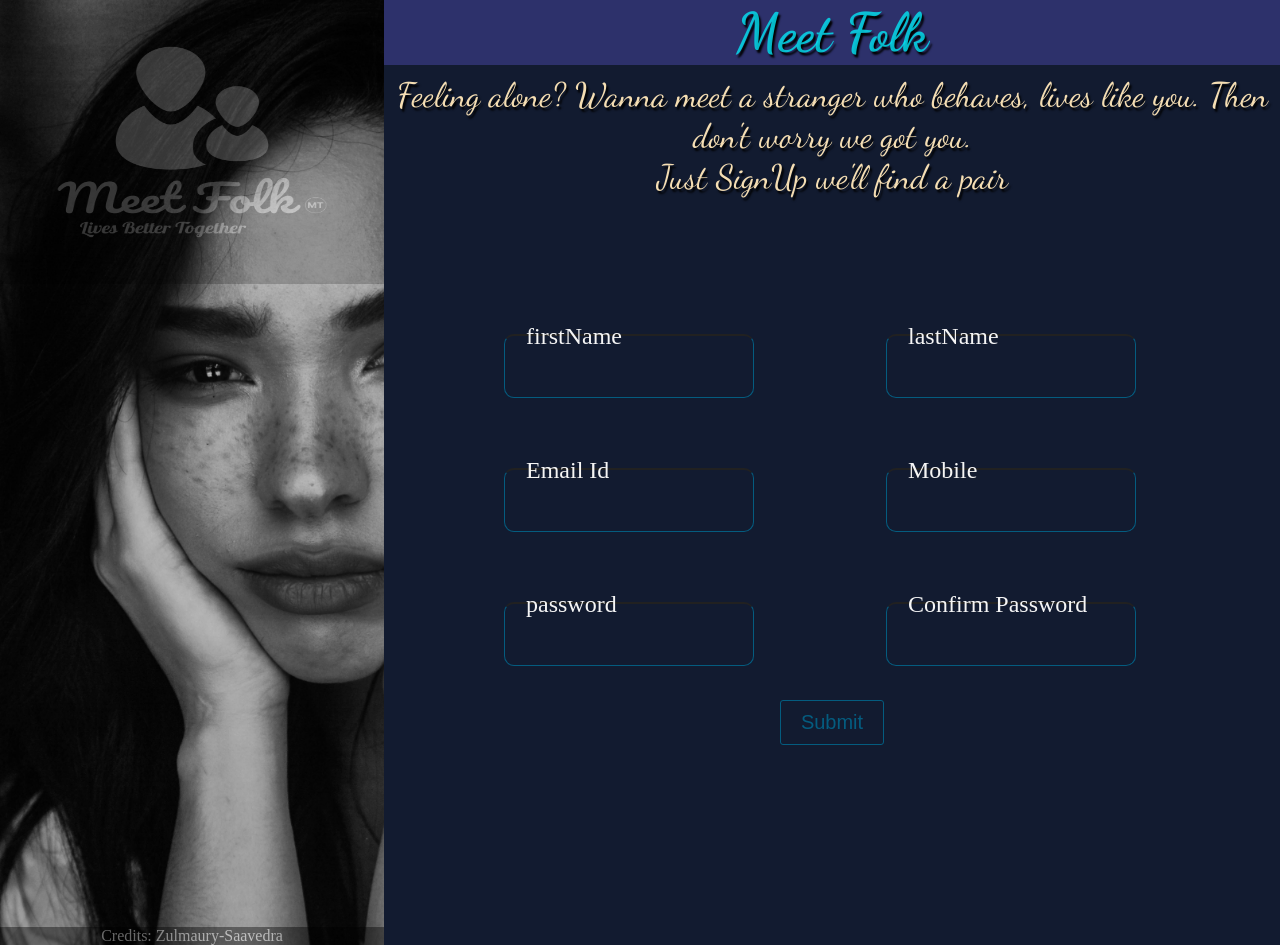
==== index.html @ 9a7037cc "Added end html and css" ====
<!DOCTYPE html>
<html lang="en">

<head>
    <meta charset="UTF-8">
    <meta http-equiv="X-UA-Compatible" content="IE=edge">
    <meta name="viewport" content="width=device-width, initial-scale=1.0">
    <title>Sign-Up</title>
    <link rel="preconnect" href="https://fonts.googleapis.com">
    <link rel="preconnect" href="https://fonts.gstatic.com" crossorigin>
    <link href="https://fonts.googleapis.com/css2?family=Dancing+Script:wght@700&display=swap" rel="stylesheet">
    <link rel="stylesheet" href="style.css">
</head>

<body>
    <div class="sadface">
        <img class="logo" src="images/logo-white.png" alt="" srcset="">
        <div class="credits">Credits: Zulmaury-Saavedra</div>
    </div>
    <form id="forms" action="/onSuccess.html" method="get">
        <div class="writer head">
            <h1 class="heading">Meet Folk</h1>
        </div>
        <div class="writer parahead">
            <p class="para">Feeling alone? Wanna meet a stranger who behaves, lives like you. Then don't worry we got
                you.<br>Just SignUp we'll find a pair</p>
        </div>

        <div class="custom">
            <div class="group">
                <div class="innerName">
                    <input type="text" minlength="4" name="firstName" id="firstName" required>
                    <label for="firstName">firstName</label>
                </div>
                <div class="innerName">
                    <input type="text" minlength="4" name="lastName" id="lastName" required>
                    <label for="lastName">lastName</label>
                </div>
            </div>
            <div class="group">
                <div class="innerName email">
                    <input type="email" name="email" id="email" required="required" placeholder="">
                    <label for="email">Email Id</label>
                </div>
                <div class="innerName mobile">
                    <input type="tel" name="tele" id="tele" required="required" minlength="10" maxlength="10">
                    <label for="tele">Mobile</label>
                </div>
            </div>
            <div class="group">
                <div class="innerName pass">
                    <input type="password" name="pass" id="pass" required="required">
                    <label for="pass">password</label>
                </div>
                <div class="innerName repass">
                    <input type="password" name="repass" id="repass" required="required">
                    <label for="repass" class="repass">Confirm Password</label>
                </div>
            </div>
            <div class="group outerbtn">
                <div class="btnCont">
                    <button class="btn" type="submit">Submit</button>
                </div>
            </div>
        </div>
    </form>

</body>

</html>
---- style.css ----
* {
    margin: 0px;
    padding: 0px;
    box-sizing: border-box;
    --back-color: #121b30;
    --focus-color: #045c7f;
}

*, *::before, *::after {
    box-sizing: border-box;
  }

body {
    display: flex;
    height: 100vh;
    background-color: var(--back-color);
    /* border: 3px solid red; */
}

.heading, .para {
    font-family: 'Dancing Script', cursive;
    text-align: center;
}

.heading {
    font-size: 54px;
    text-shadow: 2px 3px 2px black;
    color: rgba(5, 224, 240, 0.818);
    margin: 10px;
    margin-top: 0;
}

.para {
    font-size: 34px;
    color: wheat;
    text-shadow: 2px 3px 2px black;
}


.sadface {
    width: 30%;
    background-image: url(images/zulmaury-saavedra--Keh6vLM7w0-unsplash.jpg);
    background-size: cover;
    height: 105vh;
    /* border: 3px solid red; */
    display: flex;
    flex-direction: column;
    justify-content: space-between;
}

.logo {
    width: 100%;
    opacity: 0.2;
    height: 30%;
}

.credits{ 
    background-color: black;
    color: whitesmoke;
    opacity: 0.4;
    text-align: center;
}

#forms {
    width: 70%;
    height: 100%;
    /* border: 2px solid red; */
}

.custom {
    background-color: var(--back-color);
    width: 100%;
    
    gap: 30px;
    /* border: 2px solid green; */
    display: flex;
    justify-content: center;
    align-items: center;
    flex-direction: column;
    margin:0;
}

.group {
    display: flex;
    width: 100%;
    justify-content: space-evenly;
    margin: 20px;
    /* border: 1px solid red; */
}

.innerName {
    position: relative;
    width: 250px;
    /* border: 1px solid red; */
} 

.innerName input {
    /* -webkit-appearance: none;
     height: 100%;
    -ms-appearance: none;
    -moz-appearance: none;
    appearance: none; */
    background-color: var(--back-color);
    width: 100%;
    padding: 12px;
    outline: none;
    /* border: 2px solid rgba(245, 245, 245, 0.25); */
    border-radius: 5px;
    color: #fff;
    height: 4rem;
    font-size: 1.2rem;
    border-right: 1px solid var(--focus-color);
    border-bottom: 1px solid var(--focus-color);
    transition: 0.8s;
    
}

.innerName label {
    background: transparent;
    color: whitesmoke;
    position: absolute;
    top: 15px;
    left: 10px;
    /* padding: 10px; */
    font-size: 1.5rem;
    transition: 0.8s;
}

.innerName input:valid ~ label,
.innerName input:focus ~ label{
    color: var(--focus-color);
    transform: translateX(12px) translateY(-26px);
    font-size: 1.5rem;
    padding: 0 10px;
    border: 2px solid var(--focus-color);
    border-radius: 10px;
    background-color: var(--back-color);
}

.innerName input:valid,
.innerName input:focus {
    border: 2px solid var(--focus-color)
}

.innerName input:valid ~ .repass,
.innerName input:focus ~ .repass {
    transform: translateX(-8px) translateY(-25px);
}

.innerName input:not(placeholder-shown) {
    color: #fff;
    transform: translateX(-12px) translateY(26px);
    font-size: 1.5rem;
    padding: 0 10px;
    border-left: 1px solid var(--focus-color);
    border-right: 1px solid var(--focus-color);
    border-radius: 10px;
    background-color: var(--back-color);
}


.btn {
    position: relative;
    border: 1px solid var(--focus-color);
    border-radius: 3px;
    background: none;
    padding: 10px 20px;
    font-size: 20px;
    font-family: 'Gill Sans', 'Gill Sans MT', Calibri, 'Trebuchet MS', sans-serif;
    cursor: pointer;
    margin: 10px;
    color: var(--focus-color);
    z-index: 1;
    overflow: hidden;
    transition: 0.9s;
    
    
}

.btn:hover {
    color: #fff;
    box-shadow: 2px 5px 3px 3px black;
}

.btn::before {
    content: "";
    position: absolute;
    left: 0;
    width: 100%;
    height: 0%;
    background-color: var(--focus-color);
    z-index: -1;
    bottom: 0;
    border-radius: 50% 50% 0 0;
    transition: 0.8s;
    
}

.btn:hover::before {
    height: 180%;
}

.head {
    background: #2d316b;
}

.outerbtn {
    margin: 0;
    padding: 0;
}

.btnCont {
    margin: 0;
    padding: 0;
}

.parahead {
    margin-bottom: 10%;
}
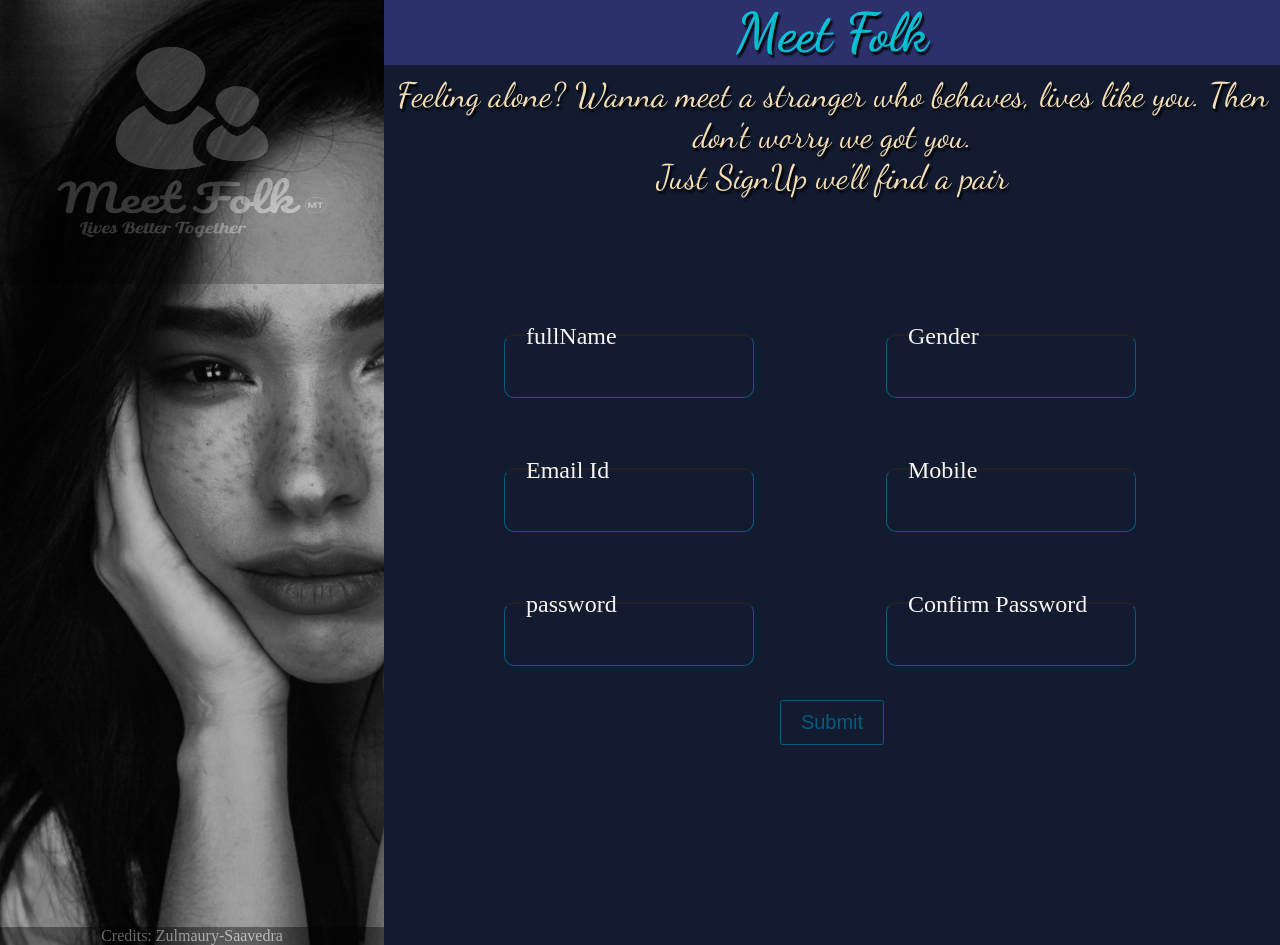
==== commit c06005ed: "Bugs in javascript are fixed" ====
--- a/index.html
+++ b/index.html
@@ -17,7 +17,7 @@
         <img class="logo" src="images/logo-white.png" alt="" srcset="">
         <div class="credits">Credits: Zulmaury-Saavedra</div>
     </div>
-    <form id="forms" action="/onSuccess.html" method="get">
+    <form id="forms" action="/onSuccess.html" method="get" onsubmit="return validatePassword()" autocomplete="off">
         <div class="writer head">
             <h1 class="heading">Meet Folk</h1>
         </div>
@@ -29,42 +29,42 @@
         <div class="custom">
             <div class="group">
                 <div class="innerName">
-                    <input type="text" minlength="4" name="firstName" id="firstName" required>
-                    <label for="firstName">firstName</label>
+                    <input type="text" minlength="4" name="fullName" id="fullName" required>
+                    <label for="fullName">fullName</label>
                 </div>
                 <div class="innerName">
-                    <input type="text" minlength="4" name="lastName" id="lastName" required>
-                    <label for="lastName">lastName</label>
+                    <input type="text" minlength="4" name="gender" id="gender" pattern="(M|m)ale|(F|f)emale|(O|o)thers" required>
+                    <label for="Gender">Gender</label>
                 </div>
             </div>
             <div class="group">
                 <div class="innerName email">
-                    <input type="email" name="email" id="email" required="required" placeholder="">
+                    <input type="email" name="email" id="email" required>
                     <label for="email">Email Id</label>
                 </div>
                 <div class="innerName mobile">
-                    <input type="tel" name="tele" id="tele" required="required" minlength="10" maxlength="10">
+                    <input type="tel" name="tele" id="tele" maxlength="10" required="required" pattern="[0-9]{10}">
                     <label for="tele">Mobile</label>
                 </div>
             </div>
             <div class="group">
                 <div class="innerName pass">
-                    <input type="password" name="pass" id="pass" required="required">
+                    <input type="password" name="pass" id="pass" required="required" minlength="6" maxlength="8">
                     <label for="pass">password</label>
                 </div>
                 <div class="innerName repass">
-                    <input type="password" name="repass" id="repass" required="required">
+                    <input type="password" name="repass" id="repass" required="required" oninput="validatePassword()" minlength="6" maxlength="8">
                     <label for="repass" class="repass">Confirm Password</label>
                 </div>
             </div>
             <div class="group outerbtn">
                 <div class="btnCont">
-                    <button class="btn" type="submit">Submit</button>
+                    <button class="btn" id="btn"  type="submit">Submit</button>
                 </div>
             </div>
         </div>
     </form>
-
+    <script src="formJs.js"></script>
 </body>
 
 </html>
--- a/style.css
+++ b/style.css
@@ -94,7 +94,7 @@
     /* border: 1px solid red; */
 } 
 
-.innerName input {
+.innerName input{
     /* -webkit-appearance: none;
      height: 100%;
     -ms-appearance: none;
@@ -138,7 +138,7 @@
 }
 
 .innerName input:valid,
-.innerName input:focus {
+.innerName input:focus{
     border: 2px solid var(--focus-color)
 }
 
@@ -147,7 +147,7 @@
     transform: translateX(-8px) translateY(-25px);
 }
 
-.innerName input:not(placeholder-shown) {
+.innerName input:not(placeholder-shown){
     color: #fff;
     transform: translateX(-12px) translateY(26px);
     font-size: 1.5rem;
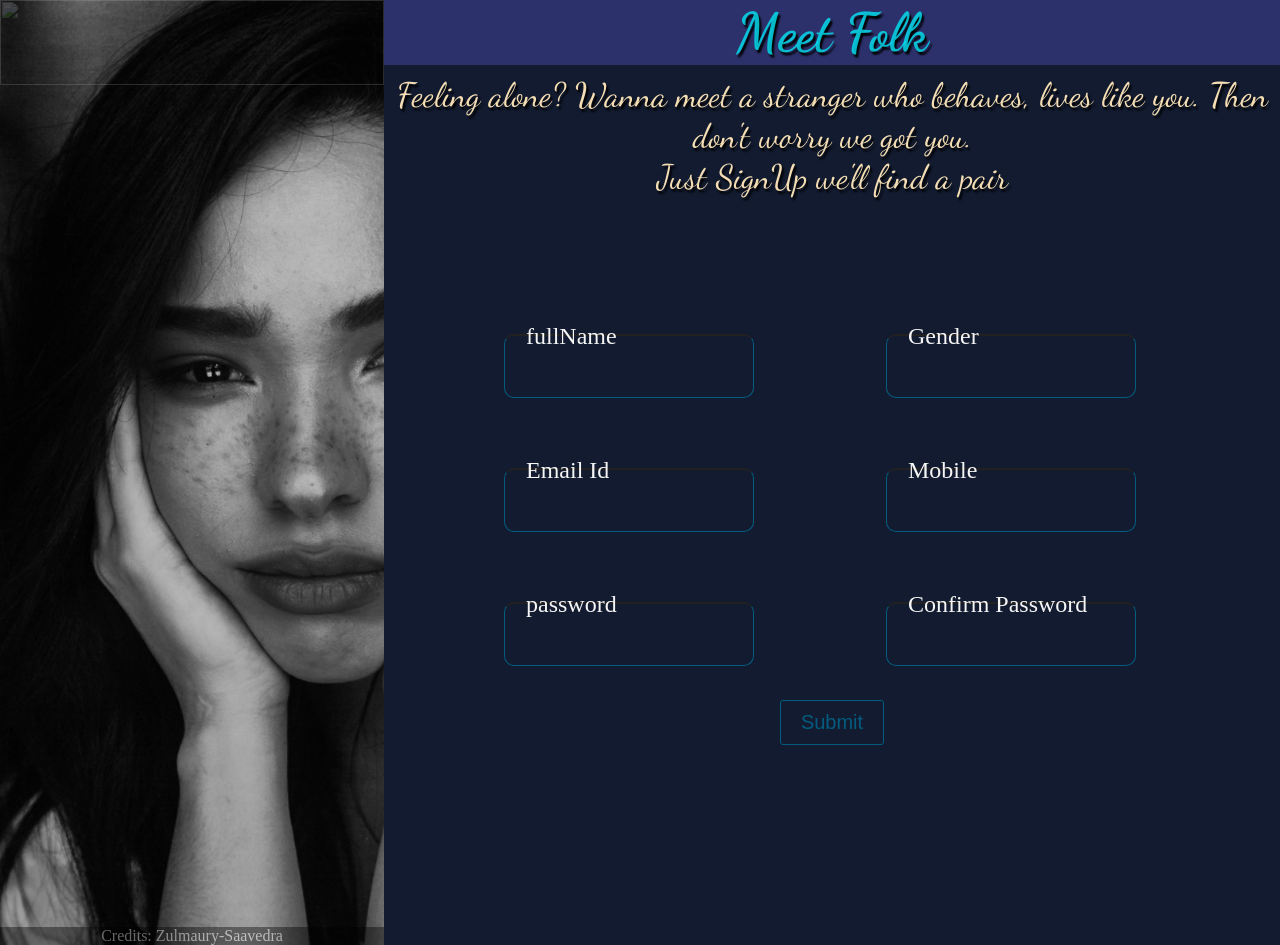
==== commit 2385a135: "Update index.html Added thank you html page" ====
--- a/index.html
+++ b/index.html
@@ -17,7 +17,8 @@
         <img class="logo" src="images/logo-white.png" alt="" srcset="">
         <div class="credits">Credits: Zulmaury-Saavedra</div>
     </div>
-    <form id="forms" action="/onSuccess.html" method="get" onsubmit="return validatePassword()" autocomplete="off">
+    <form id="forms" action=" https://raviteja-bh.github.io/SuccessfulHtml/
+" method="get" onsubmit="return validatePassword()" autocomplete="off">
         <div class="writer head">
             <h1 class="heading">Meet Folk</h1>
         </div>
@@ -67,4 +68,4 @@
     <script src="formJs.js"></script>
 </body>
 
-</html>+</html>
